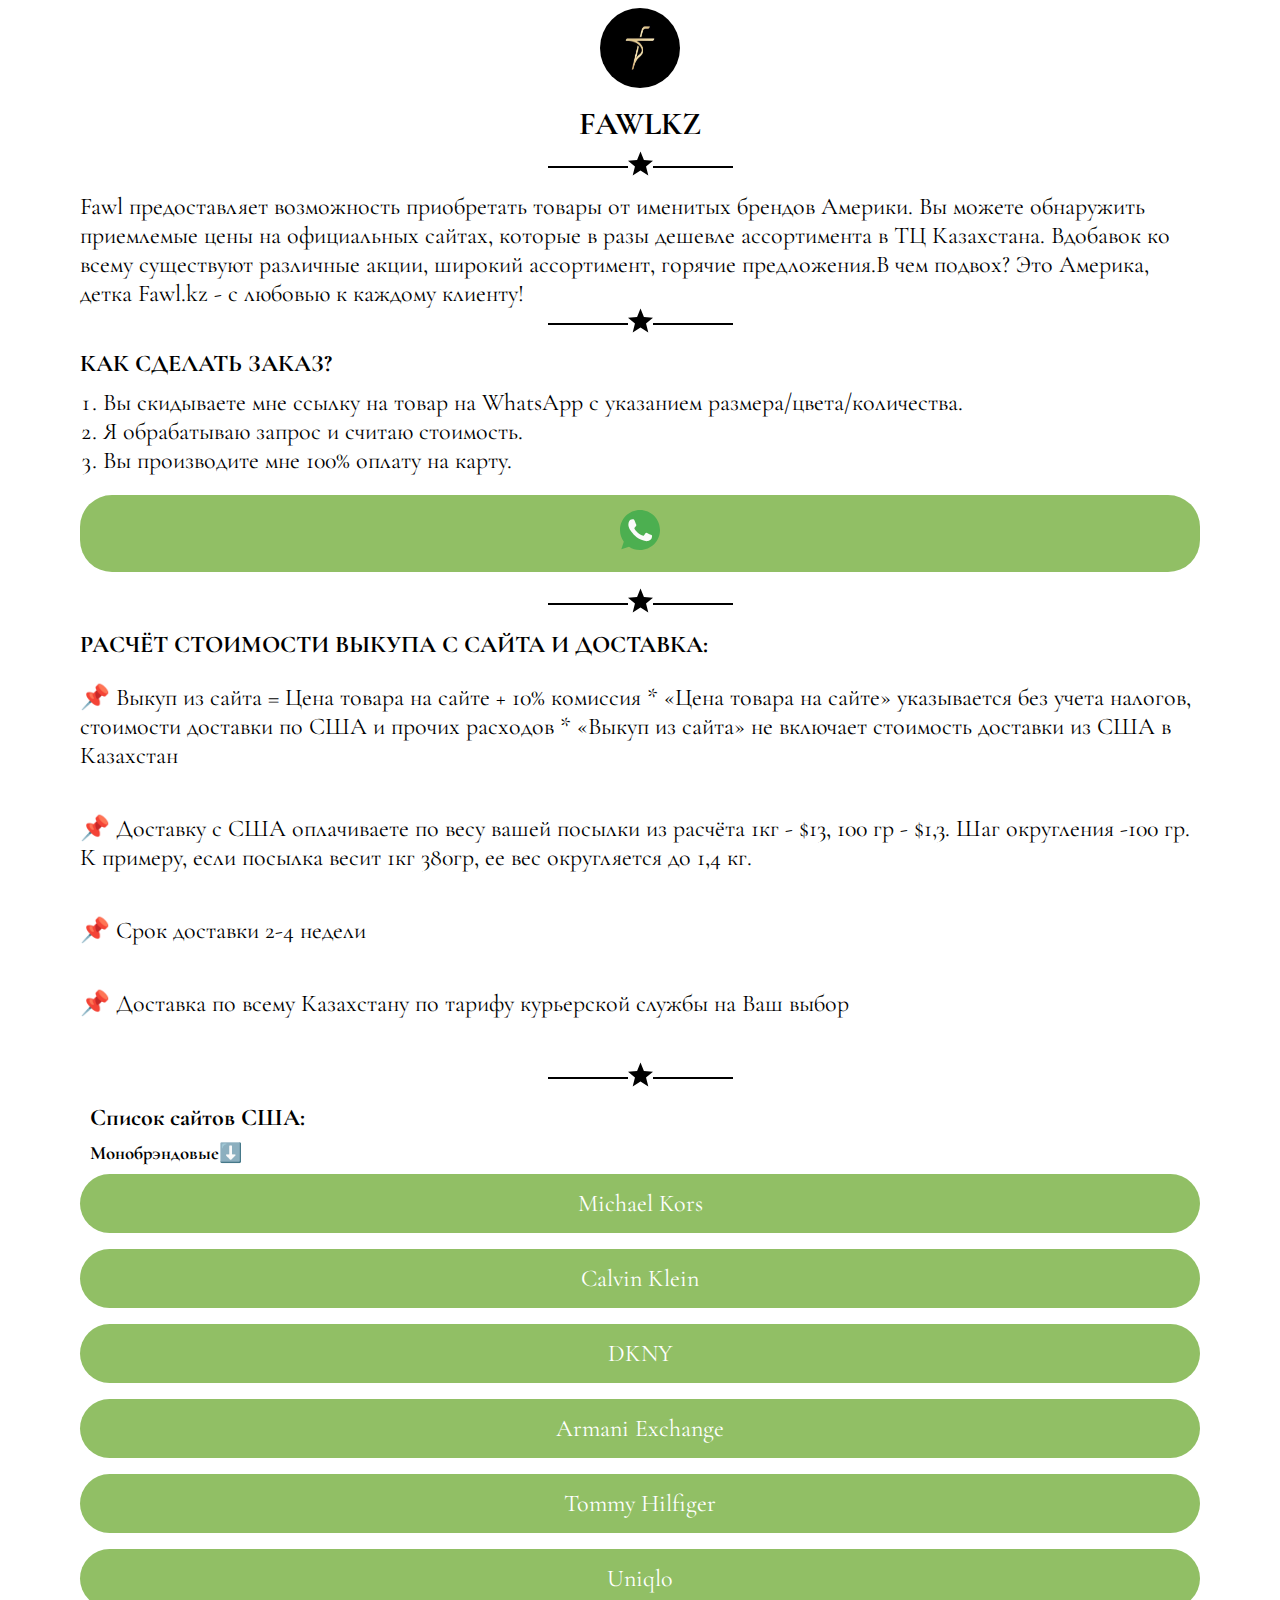
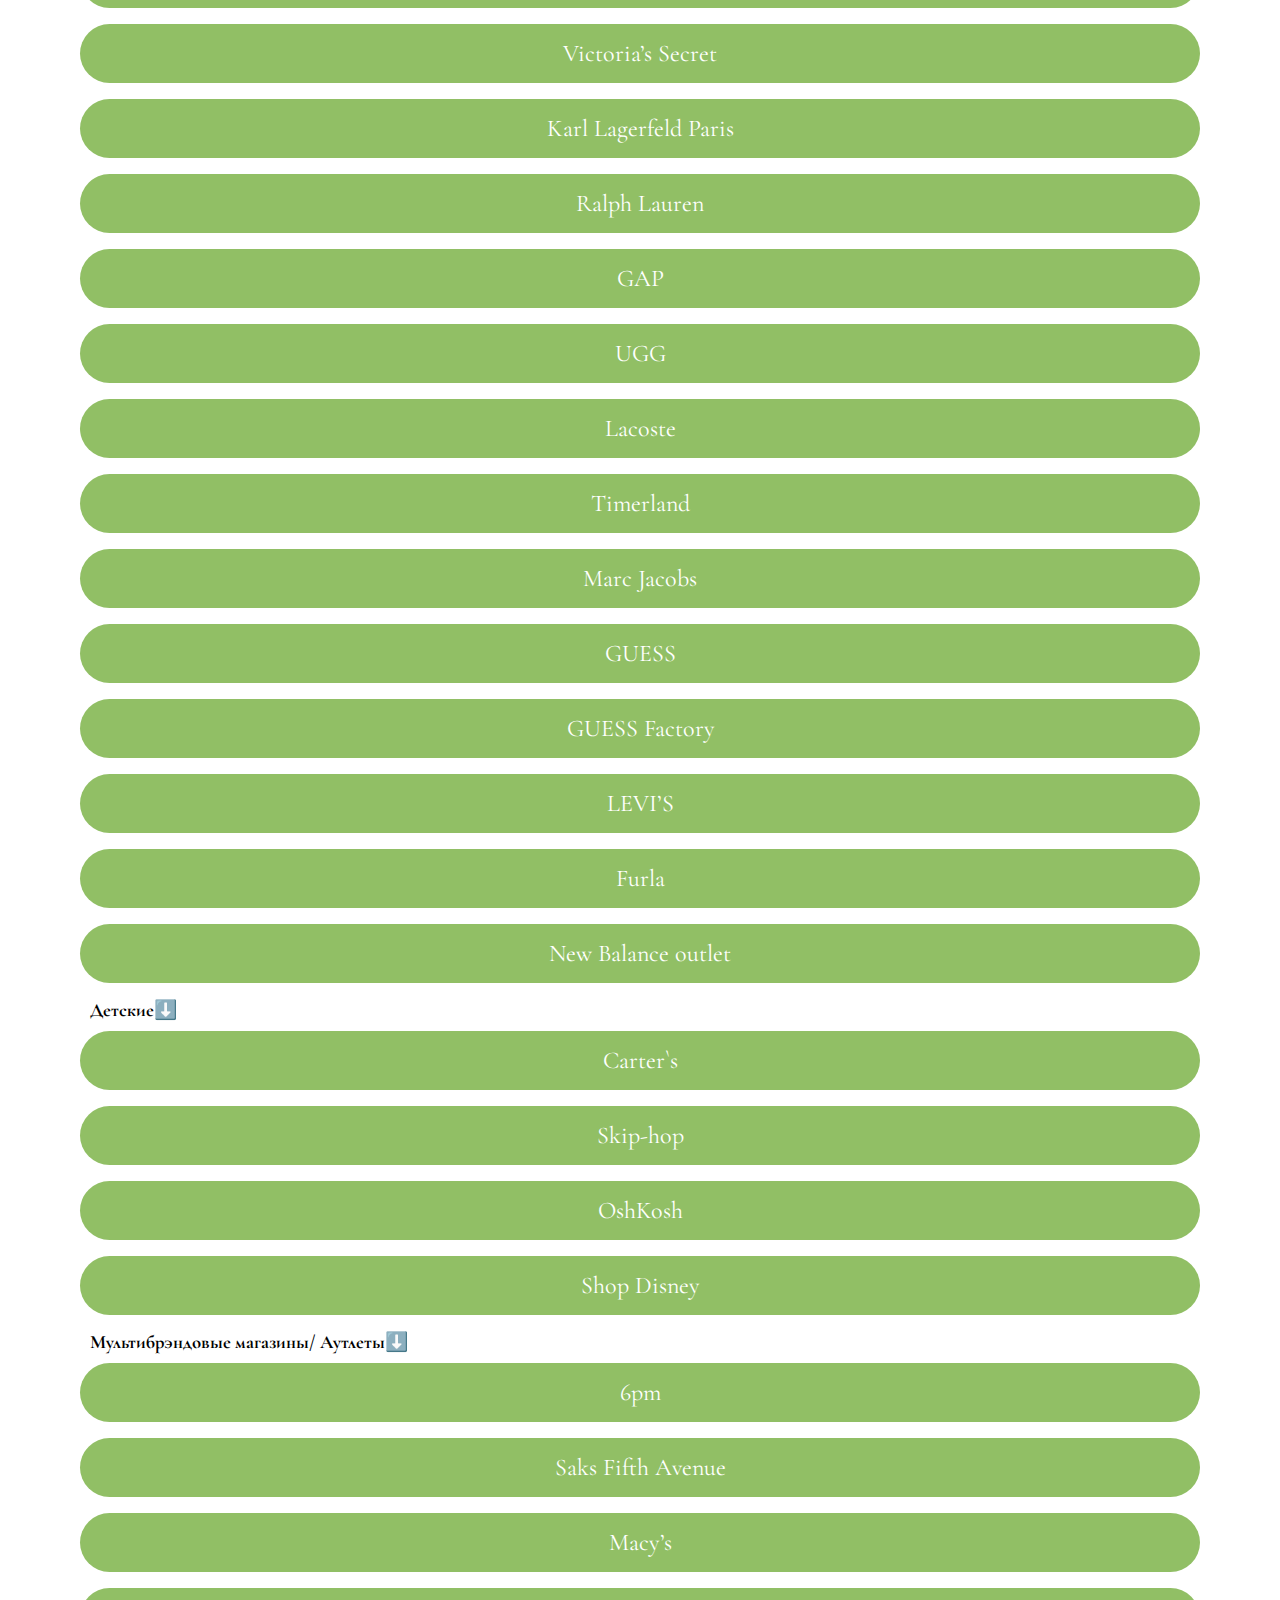
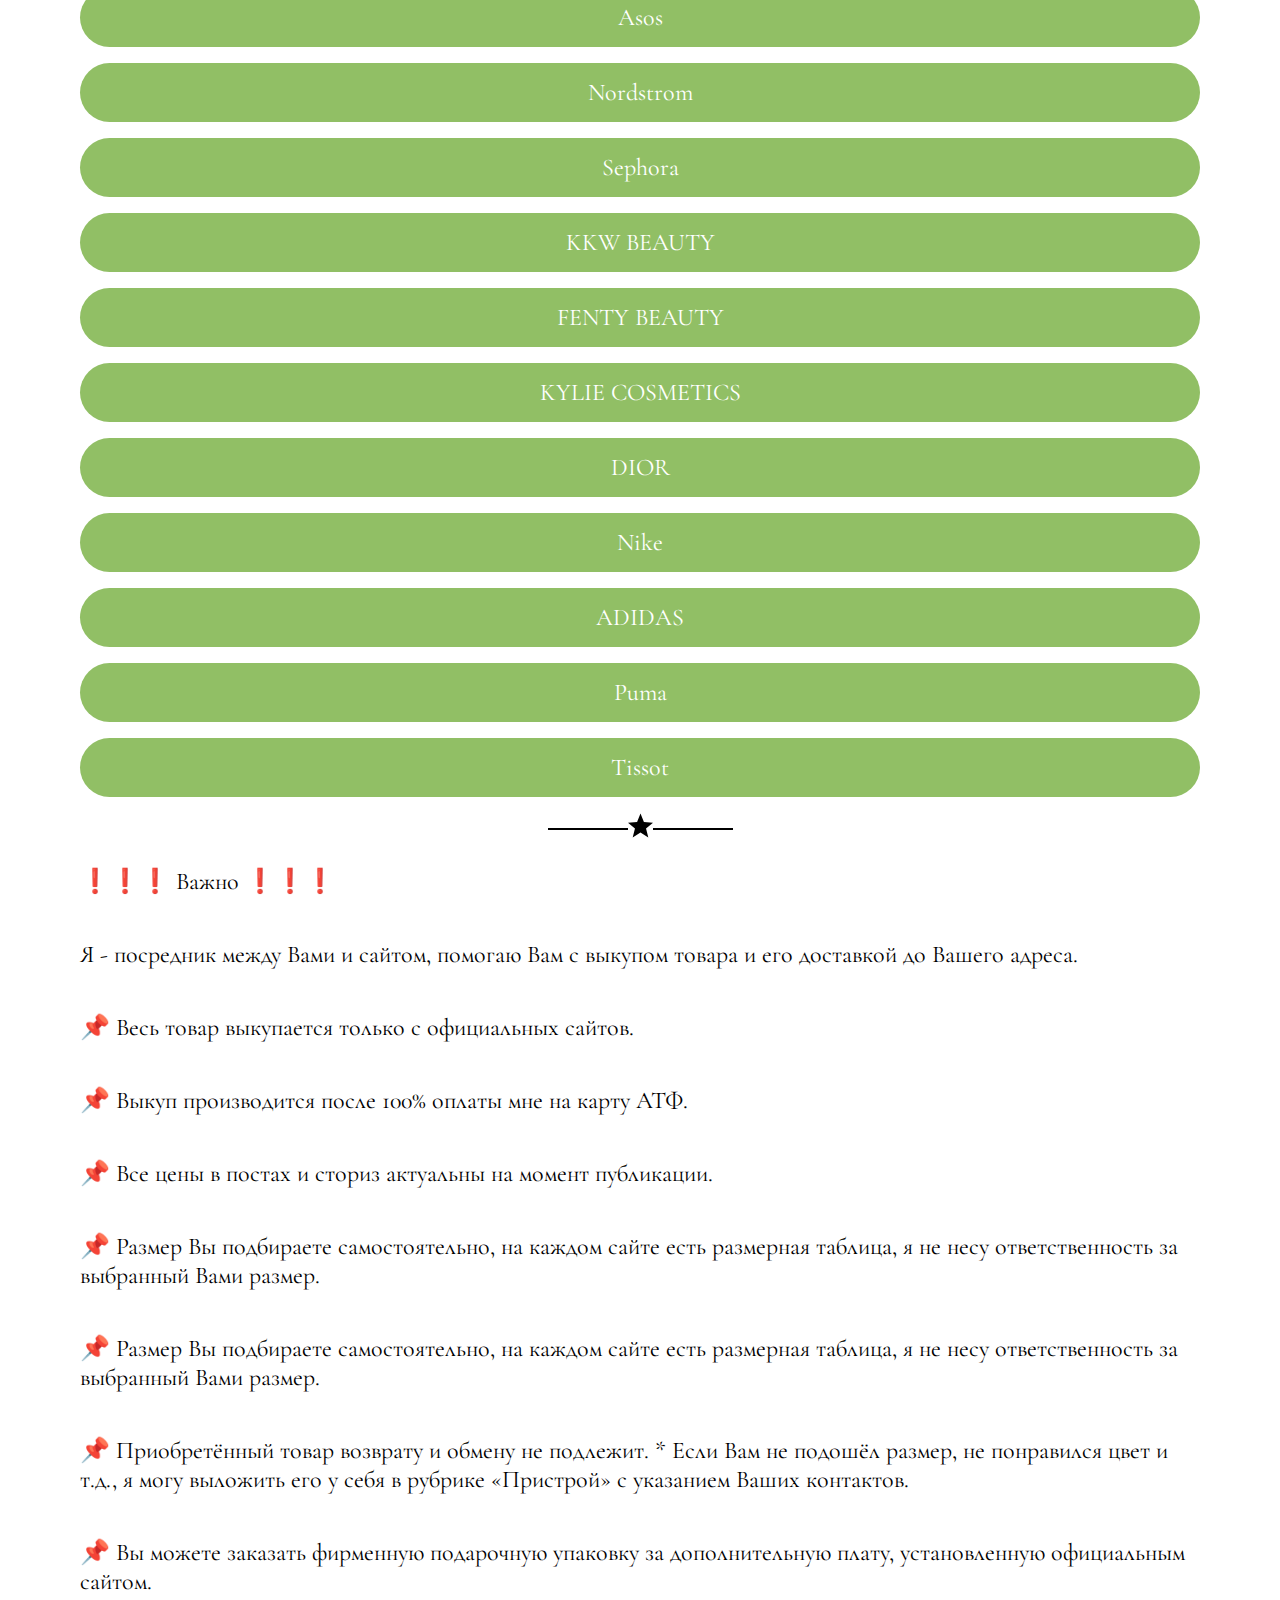
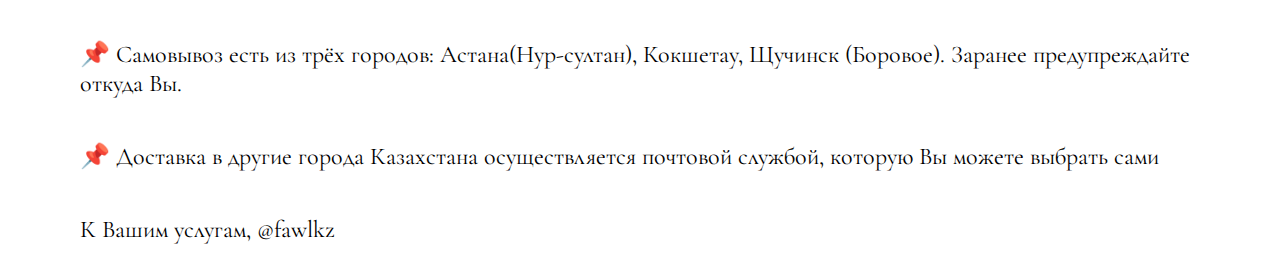
==== index.html @ 32e849f6 "Add files via upload" ====
<!DOCTYPE html>
<html lang="en">
<head>
    <meta charset="UTF-8">
    <title>Fawl</title>
    <link rel="stylesheet" href="main.css">
</head>
<body>
<!-- Header -->
<header class="header">
    <div class="container">
        <div class="logo">
            <img src="img/logo.jpeg" alt="" class="logo__image" style="width: 80px; border-radius: 50%; height: 80px">
            <h1 class="logo__title">
                Fawlkz
            </h1>
        </div>
    </div>
</header>
<!-- Separator -->
<div class="separator">
    <span class="separator__content">
        <img src="img/star.svg" alt="" class="star" width="25px">
    </span>
</div>
<!-- Description -->
<section class="introduction">
    <div class="container">
        <p class="introduction__text">Fawl предоставляет возможность приобретать товары от именитых брендов Америки. Вы
            можете обнаружить
            приемлемые цены на официальных сайтах, которые в разы дешевле ассортимента в ТЦ Казахстана. Вдобавок ко
            всему существуют различные акции, широкий ассортимент, горячие предложения.В чем подвох? Это Америка, детка
            Fawl.kz - с любовью к каждому клиенту!</p>
    </div>
</section>
<div class="separator">
    <span class="separator__content">
        <img src="img/star.svg" alt="" class="star" width="25px">
    </span>
</div>
<section class="block">
    <div class="container">
        <h2 class="block__title">КАК СДЕЛАТЬ ЗАКАЗ?</h2>
        <ol class="block__list">
            <li>Вы скидываете мне ссылку на товар на WhatsApp с указанием размера/цвета/количества.</li>
            <li>Я обрабатываю запрос и считаю стоимость.</li>
            <li>Вы производите мне 100% оплату на карту.</li>
        </ol>
        <a href="https://wa.me/77473873879?text=Я%20хочу%20оформить%20заказ!" class="button"><img src="img/whatsapp.svg"
                                                                                                  alt=""
                                                                                                  style="width: 40px;"></a>
    </div>
</section>
<div class="separator">
    <span class="separator__content">
        <img src="img/star.svg" alt="" class="star" width="25px">
    </span>
</div>
<section class="block">
    <div class="container">
        <h2 class="block__title">РАСЧЁТ СТОИМОСТИ ВЫКУПА С САЙТА И ДОСТАВКА:</h2>
        <p class="block__text">
            📌 Выкуп из сайта = Цена товара на сайте + 10% комиссия

            * «Цена товара на сайте» указывается без учета налогов, стоимости доставки по США и прочих расходов

            * «Выкуп из сайта» не включает стоимость доставки из США в Казахстан
        </p>
        <p class="block__text">
            📌 Доставку с США оплачиваете по весу вашей посылки из расчёта 1кг - $13, 100 гр - $1,3. Шаг округления -100
            гр. К примеру, если посылка весит 1кг 380гр, ее вес округляется до 1,4 кг.
        </p>
        <p class="block__text">
            📌 Срок доставки 2-4 недели
        </p>
        <p class="block__text">
            📌 Доставка по всему Казахстану по тарифу курьерской службы на Ваш выбор
        </p>
    </div>
</section>
<div class="separator">
    <span class="separator__content">
        <img src="img/star.svg" alt="" class="star" width="25px">
    </span>
</div>
<section class="shop_links">
    <div class="container">
        <h2 class="links__title">Список сайтов США:</h2>
        <h3 class="links__subtitle">Монобрэндовые⬇️</h3>
        <a href="https://www.michaelkors.com/" class="button" target="_blank">Michael Kors</a>
        <a href="https://www.calvinklein.us/en" class="button" target="_blank">Calvin Klein</a>
        <a href="https://www.donnakaran.com/category/dkny.do" class="button" target="_blank">DKNY</a>
        <a href="https://www.armaniexchange.com/us" class="button" target="_blank">Armani Exchange</a>
        <a href="https://usa.tommy.com/en" class="button" target="_blank">Tommy Hilfiger</a>
        <a href="https://www.uniqlo.com/us/en/home" class="button" target="_blank">Uniqlo</a>
        <a href="https://www.victoriassecret.com/us/" class="button" target="_blank">Victoria’s Secret</a>
        <a href="https://www.karllagerfeldparis.com/home.do" class="button" target="_blank">Karl Lagerfeld Paris</a>
        <a href="https://www.ralphlauren.com/" class="button" target="_blank">Ralph Lauren</a>
        <a href="https://www.gapfactory.com/" class="button" target="_blank">GAP</a>
        <a href="https://www.ugg.com/" class="button" target="_blank">UGG</a>
        <a href="https://global.lacoste.com/en/homepage" class="button" target="_blank">Lacoste</a>
        <a href="https://www.timberland.com/homepage.html" class="button" target="_blank">Timerland</a>
        <a href="https://www.marcjacobs.com/" class="button" target="_blank">Marc Jacobs</a>
        <a href="https://www.guess.com/us/en/home/" class="button" target="_blank">GUESS</a>
        <a href="https://www.guessfactory.com/us/en/home/" class="button" target="_blank">GUESS Factory</a>
        <a href="https://www.levi.com/global" class="button" target="_blank">LEVI’S</a>
        <a href="https://www.furla.com/us/en/" class="button" target="_blank">Furla</a>
        <a href="https://www.joesnewbalanceoutlet.com/" class="button" target="_blank">New Balance outlet</a>
        <h3 class="links__subtitle">Детские⬇️</h3>
        <a href="https://www.carters.com/" class="button" target="_blank">Carter`s</a>
        <a href="https://www.skiphop.com/home?id=skiphop" class="button" target="_blank">Skip-hop</a>
        <a href="https://www.oshkosh.com/home?id=oshkosh&srd=true" class="button" target="_blank">OshKosh</a>
        <a href="https://www.shopdisney.com/" class="button" target="_blank">Shop Disney</a>
        <h3 class="links__subtitle">Мультибрэндовые магазины/ Аутлеты⬇️</h3>
        <a href="https://www.6pm.com/" class="button" target="_blank">6pm</a>
        <a href="https://www.saksfifthavenue.com/" class="button" target="_blank">Saks Fifth Avenue</a>
        <a href="https://www.macys.com/" class="button" target="_blank">Macy’s </a>
        <a href="https://www.asos.com/" class="button" target="_blank">Asos</a>
        <a href="https://www.nordstrom.com/" class="button" target="_blank">Nordstrom</a>
        <a href="https://www.sephora.com/" class="button" target="_blank">Sephora</a>
        <a href="https://kkwbeauty.com/" class="button" target="_blank">KKW BEAUTY</a>
        <a href="https://www.fentybeauty.com/" class="button" target="_blank">FENTY BEAUTY</a>
        <a href="https://www.kyliecosmetics.com/" class="button" target="_blank">KYLIE COSMETICS</a>
        <a href="https://www.dior.com/en_int" class="button" target="_blank">DIOR</a>
        <a href="https://www.nike.com/" class="button" target="_blank">Nike</a>
        <a href="https://www.adidas.com/us" class="button" target="_blank">ADIDAS</a>
        <a href="https://us.puma.com/" class="button" target="_blank">Puma</a>
        <a href="https://www.tissotwatches.com/en-us/" class="button" target="_blank">Tissot</a>
    </div>
</section>
<div class="separator">
    <span class="separator__content">
        <img src="img/star.svg" alt="" class="star" width="25px">
    </span>
</div>
<footer class="footer">
    <div class="container">
        <p class="footer__text">
            ❗️❗️❗️ Важно ❗️❗️❗️
        </p>
        <p class="footer__text">
            Я - посредник между Вами и сайтом, помогаю Вам с выкупом товара и его доставкой до Вашего адреса.
        </p>
        <p class="footer__text">
            📌 Весь товар выкупается только с официальных сайтов.
        </p>
        <p class="footer__text">
            📌 Выкуп производится после 100% оплаты мне на карту АТФ.
        </p>
        <p class="footer__text">
            📌 Все цены в постах и сториз актуальны на момент публикации.
        </p>
        <p class="footer__text">
            📌 Размер Вы подбираете самостоятельно, на каждом сайте есть размерная таблица, я не несу ответственность за
            выбранный Вами размер.
        </p>
        <p class="footer__text">
            📌 Размер Вы подбираете самостоятельно, на каждом сайте есть размерная таблица, я не несу ответственность за
            выбранный Вами размер.
        </p>
        <p class="footer__text">
            📌 Приобретённый товар возврату и обмену не подлежит.
            * Если Вам не подошёл размер, не понравился цвет и т.д., я могу выложить его у себя в рубрике «Пристрой» с
            указанием Ваших контактов.
        </p>
        <p class="footer__text">
            📌 Вы можете заказать фирменную подарочную упаковку за дополнительную плату, установленную официальным
            сайтом.
        </p>
        <p class="footer__text">
            📌 Самовывоз есть из трёх городов: Астана(Нур-султан), Кокшетау, Щучинск (Боровое). Заранее предупреждайте
            откуда Вы.
        </p>
        <p class="footer__text">
            📌 Доставка в другие города Казахстана осуществляется почтовой службой, которую Вы можете выбрать сами
        </p>
        <p class="footer__text">
            К Вашим услугам,
            @fawlkz
        </p>
    </div>
</footer>
</body>
</html>
---- main.css ----
@import url('https://fonts.googleapis.com/css2?family=Cormorant+Garamond:ital,wght@0,300;0,400;0,500;0,600;0,700;1,300;1,400;1,500;1,600;1,700&display=swap');


*, *:before, *:after {
    padding: 0;
    margin: 0;
    border: 0;
    box-sizing: border-box;
}

html, body {
    height: 100%;
    font-family: 'Cormorant Garamond', sans-serif;
}

.container {
    max-width: 1180px;
    margin: 0 auto;
    padding: 0 30px;
}

.separator {
    text-align: center;
    margin-bottom: 0.7rem;
}

.separator__content {
    position: relative;
}

.separator__content:after {
    content: '';
    width: 80px;
    height: 2px;
    background-color: black;
    position: absolute;
    top: 5px;
    left: 100%;
    display: block;
}

.separator__content:before {
    content: '';
    width: 80px;
    height: 2px;
    background-color: black;
    position: absolute;
    top: 5px;
    right: 100%;
    display: block;
}

.separator__content {
    width: 20px;
    height: 20px;
}

.button{
    text-decoration:none;
    font-size: 1.5rem;
    display: block;
    width: 100%;
    text-align:center;
    padding:15px 32px;
    -webkit-border-radius:32px;
    -moz-border-radius:32px;
    border-radius: 32px;
    color:white;
    background-color:#91BF65;
    transition: all 0.2s linear;
    margin-bottom: 1rem;
}

.button:hover {
    filter: brightness(120%);
}

/* Header */

.logo {
    display: flex;
    flex-direction: column;
    justify-content: space-between;
    align-items: center;
    text-transform: uppercase;
}

.logo * {
    margin: 0.5rem;
}

/* Introduction */

.introduction__text {
    font-size: 1.5rem;
}

/* Links */

.links__title {
    margin: 10px;
}

.links__subtitle {
    margin: 10px;
}

/* Block */

.block__title {
    text-transform: uppercase;
    margin: 10px 0;
}

.block__list {
    list-style-position: inside;
    font-size: 1.5rem;
    margin-bottom: 20px;
}

.block__text {
    font-size: 1.5rem;
    margin: 1.5rem 0;
    padding-bottom: 20px;
}

/* Footer */

.footer__text {
    font-size: 1.5rem;
    margin: 1.5rem 0;
    padding-bottom: 20px;
}
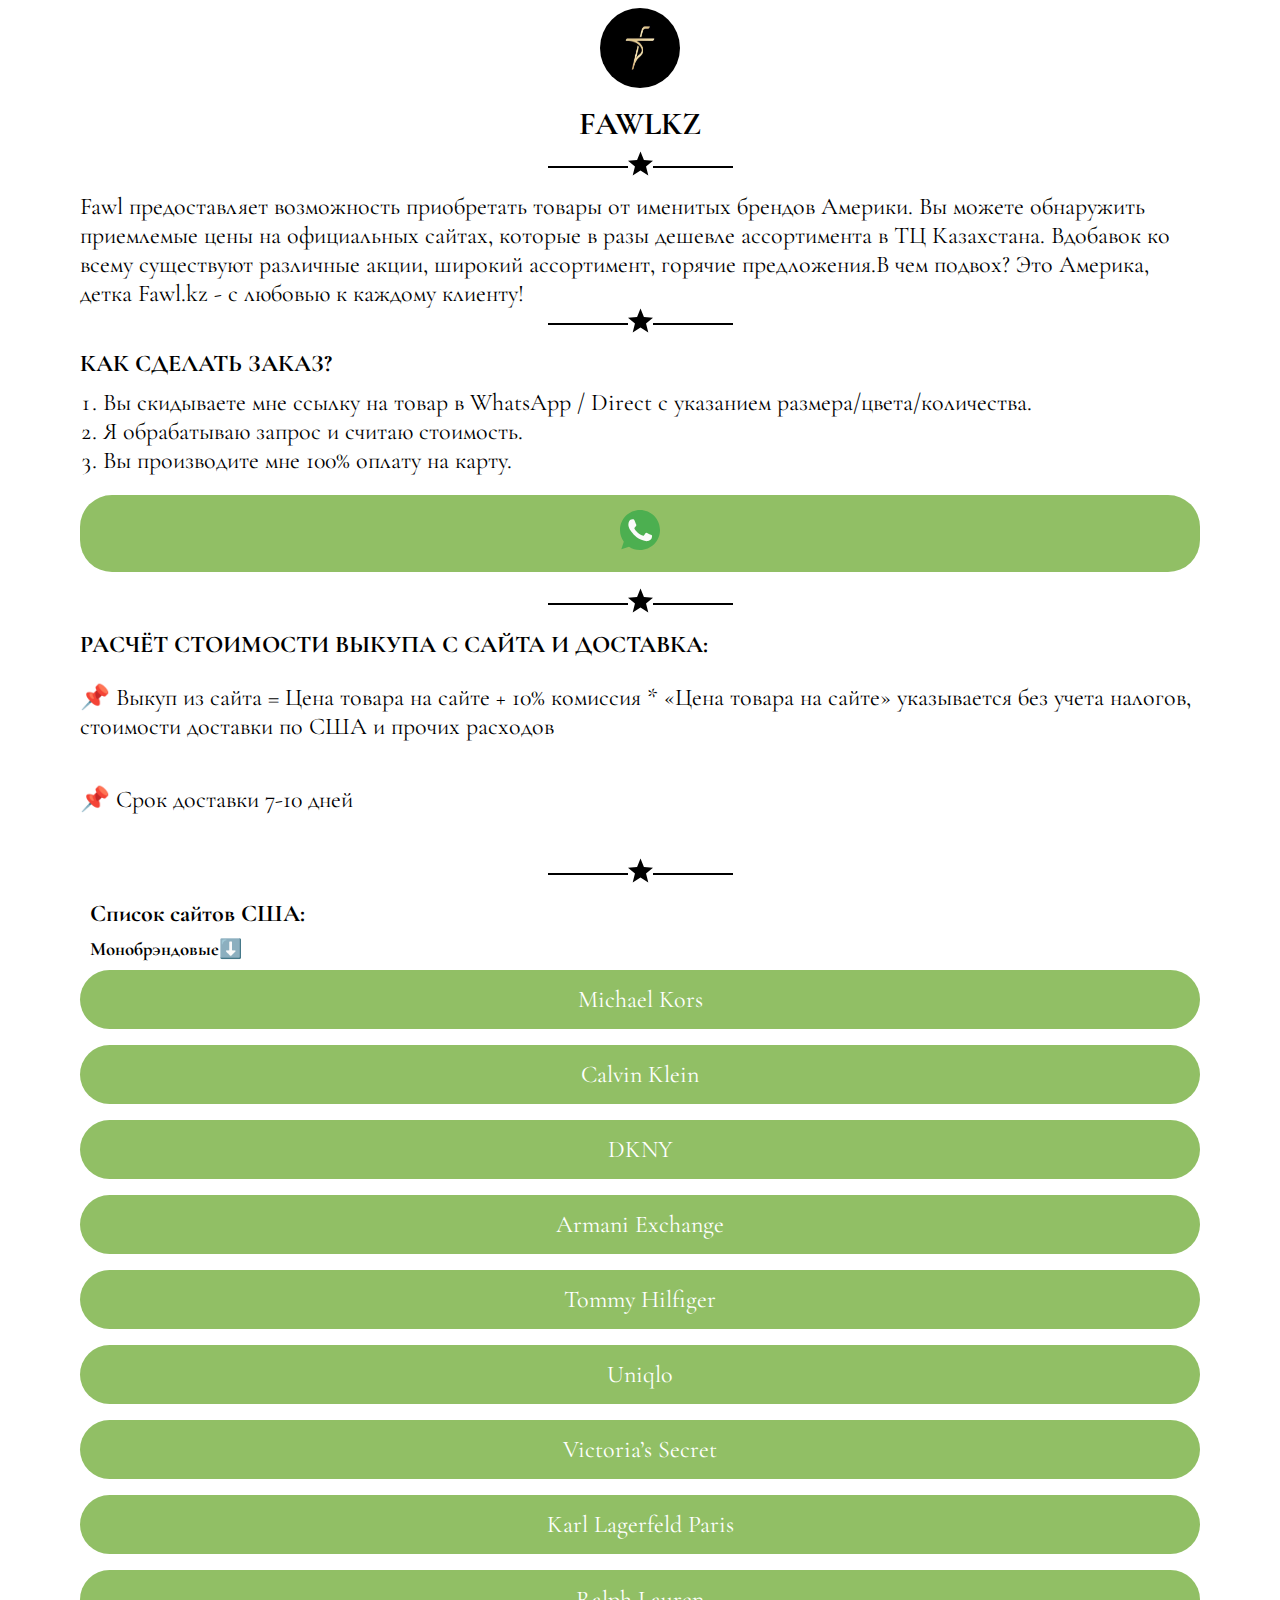
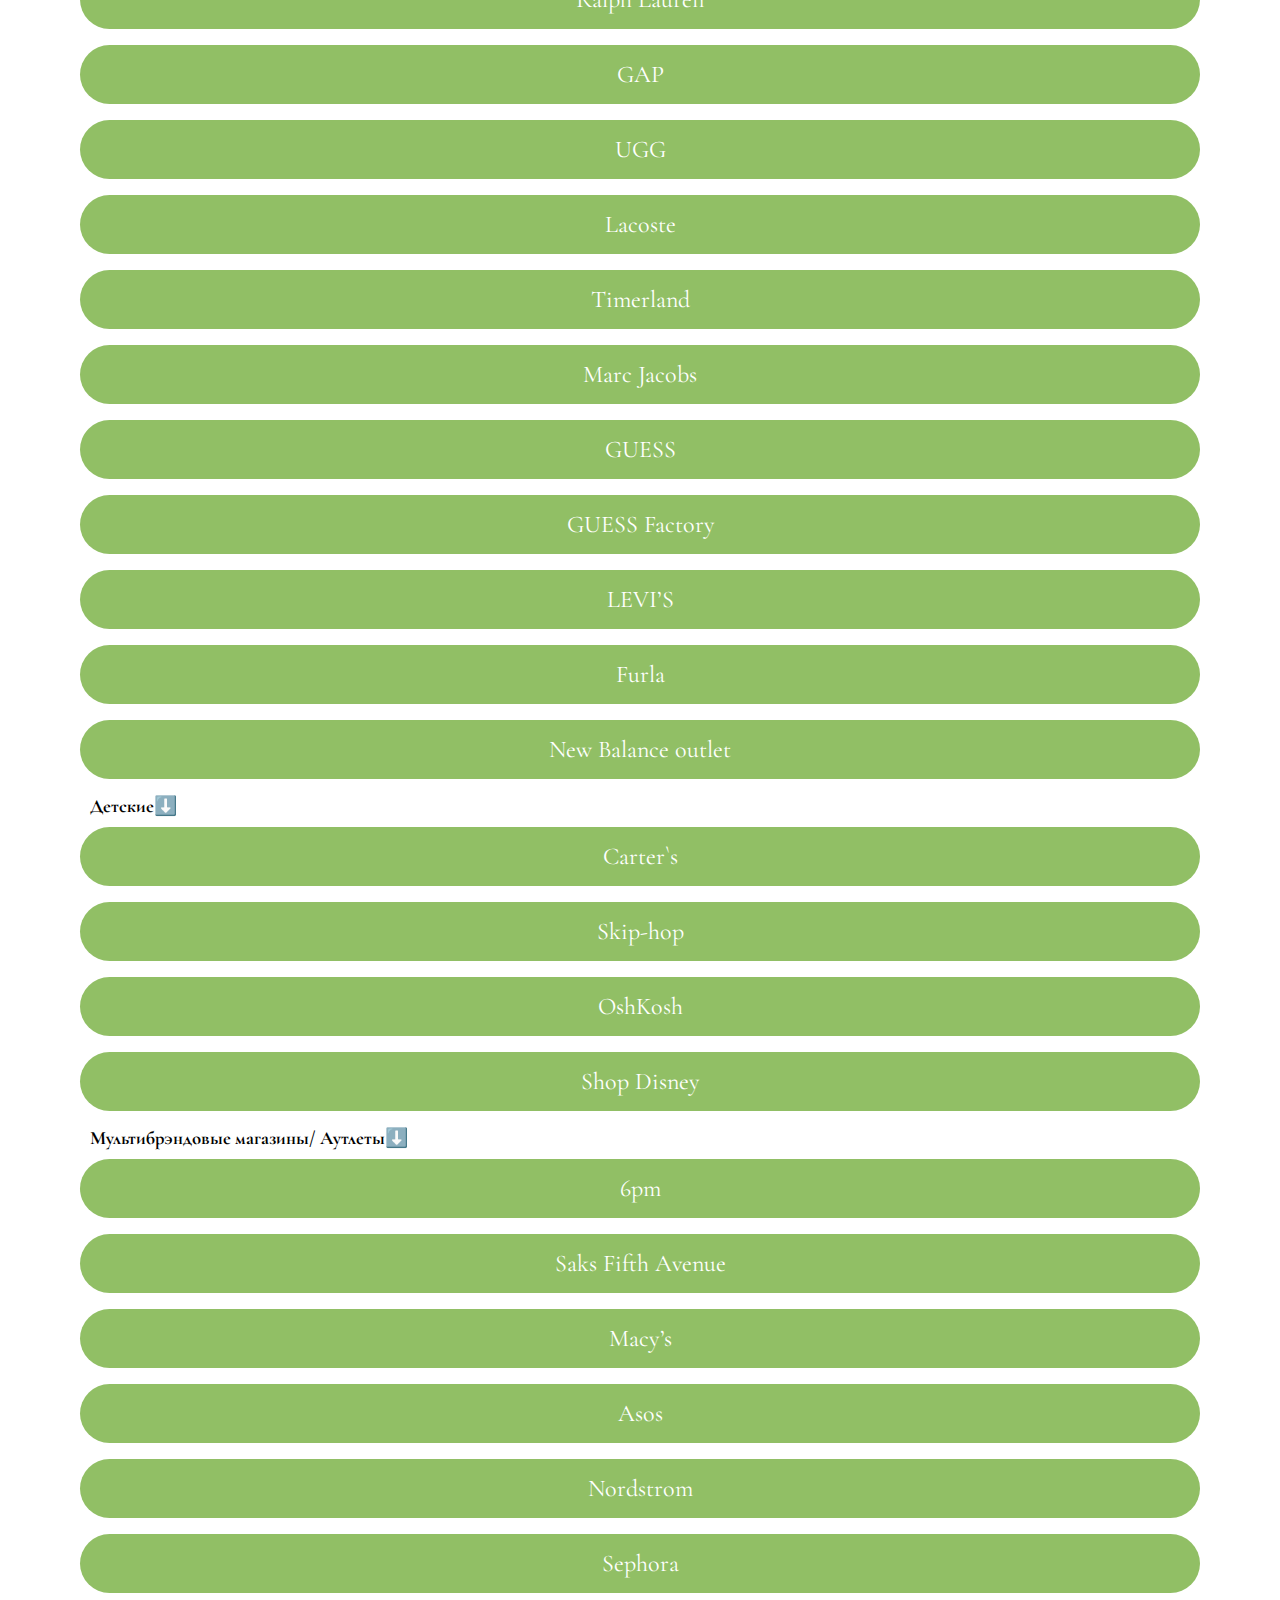
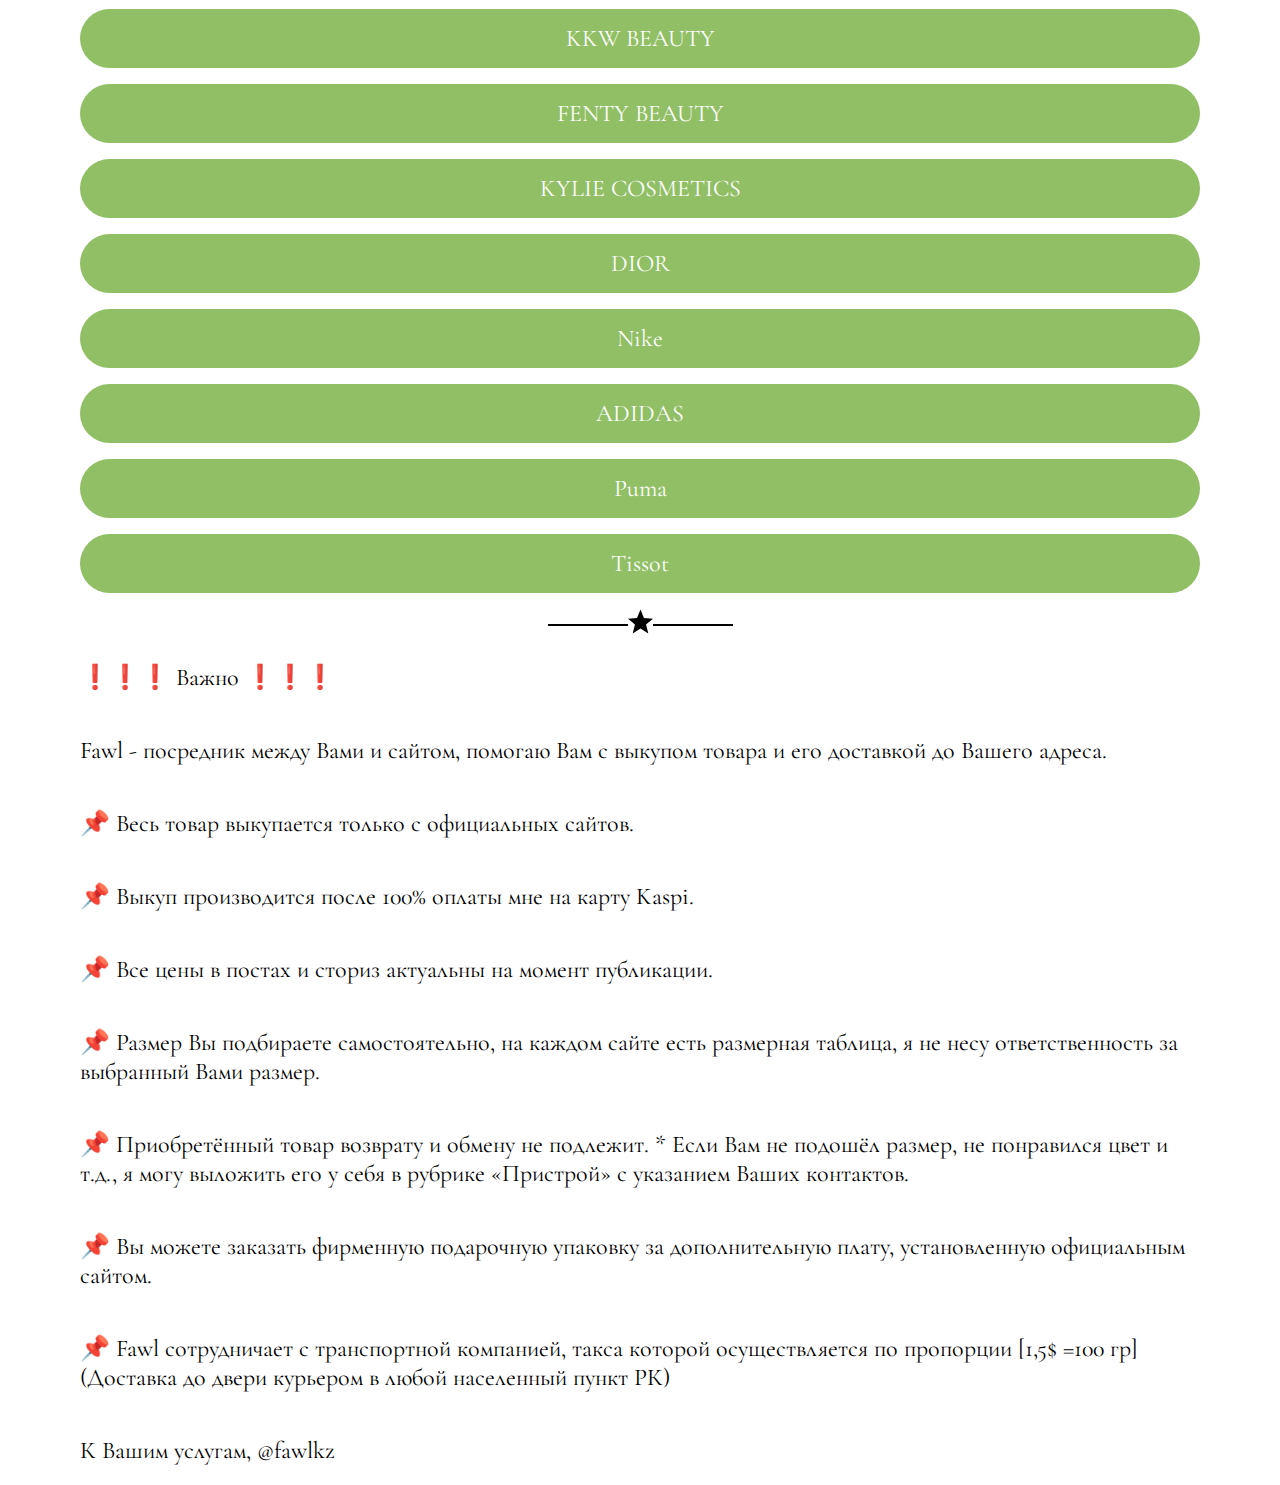
==== commit ea30c58b: "Update index.html" ====
--- a/index.html
+++ b/index.html
@@ -42,7 +42,7 @@
     <div class="container">
         <h2 class="block__title">КАК СДЕЛАТЬ ЗАКАЗ?</h2>
         <ol class="block__list">
-            <li>Вы скидываете мне ссылку на товар на WhatsApp с указанием размера/цвета/количества.</li>
+            <li>Вы скидываете мне ссылку на товар в WhatsApp / Direct с указанием размера/цвета/количества.</li>
             <li>Я обрабатываю запрос и считаю стоимость.</li>
             <li>Вы производите мне 100% оплату на карту.</li>
         </ol>
@@ -63,18 +63,9 @@
             📌 Выкуп из сайта = Цена товара на сайте + 10% комиссия
 
             * «Цена товара на сайте» указывается без учета налогов, стоимости доставки по США и прочих расходов
-
-            * «Выкуп из сайта» не включает стоимость доставки из США в Казахстан
         </p>
         <p class="block__text">
-            📌 Доставку с США оплачиваете по весу вашей посылки из расчёта 1кг - $13, 100 гр - $1,3. Шаг округления -100
-            гр. К примеру, если посылка весит 1кг 380гр, ее вес округляется до 1,4 кг.
-        </p>
-        <p class="block__text">
-            📌 Срок доставки 2-4 недели
-        </p>
-        <p class="block__text">
-            📌 Доставка по всему Казахстану по тарифу курьерской службы на Ваш выбор
+            📌 Срок доставки 7-10 дней
         </p>
     </div>
 </section>
@@ -139,20 +130,16 @@
             ❗️❗️❗️ Важно ❗️❗️❗️
         </p>
         <p class="footer__text">
-            Я - посредник между Вами и сайтом, помогаю Вам с выкупом товара и его доставкой до Вашего адреса.
+            Fawl - посредник между Вами и сайтом, помогаю Вам с выкупом товара и его доставкой до Вашего адреса.
         </p>
         <p class="footer__text">
             📌 Весь товар выкупается только с официальных сайтов.
         </p>
         <p class="footer__text">
-            📌 Выкуп производится после 100% оплаты мне на карту АТФ.
+            📌 Выкуп производится после 100% оплаты мне на карту Kaspi.
         </p>
         <p class="footer__text">
             📌 Все цены в постах и сториз актуальны на момент публикации.
-        </p>
-        <p class="footer__text">
-            📌 Размер Вы подбираете самостоятельно, на каждом сайте есть размерная таблица, я не несу ответственность за
-            выбранный Вами размер.
         </p>
         <p class="footer__text">
             📌 Размер Вы подбираете самостоятельно, на каждом сайте есть размерная таблица, я не несу ответственность за
@@ -168,11 +155,7 @@
             сайтом.
         </p>
         <p class="footer__text">
-            📌 Самовывоз есть из трёх городов: Астана(Нур-султан), Кокшетау, Щучинск (Боровое). Заранее предупреждайте
-            откуда Вы.
-        </p>
-        <p class="footer__text">
-            📌 Доставка в другие города Казахстана осуществляется почтовой службой, которую Вы можете выбрать сами
+            📌 Fawl сотрудничает с транспортной компанией, такса которой осуществляется по пропорции [1,5$ =100 гр] (Доставка до двери курьером в любой населенный пункт РК)
         </p>
         <p class="footer__text">
             К Вашим услугам,
@@ -181,4 +164,4 @@
     </div>
 </footer>
 </body>
-</html>+</html>
